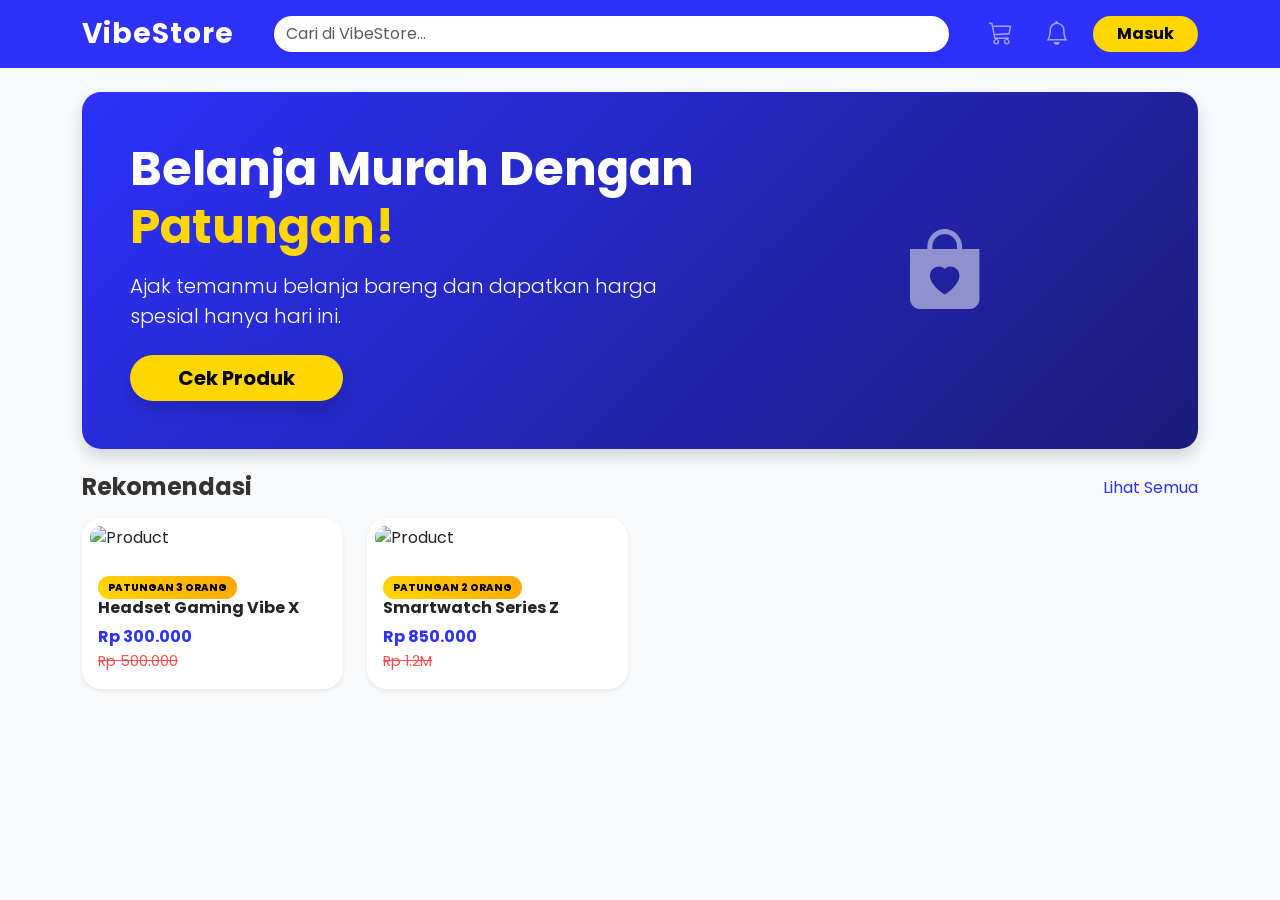
==== index.html @ af8cf48f "Initial commit - Website VibeStore Lengkap" ====
<!DOCTYPE html>
<html lang="id">
<head>
    <meta charset="UTF-8">
    <meta name="viewport" content="width=device-width, initial-scale=1.0">
    <title>VibeStore - Belanja & Patungan</title>
    <link href="https://cdn.jsdelivr.net/npm/bootstrap@5.3.0/dist/css/bootstrap.min.css" rel="stylesheet">
    <link href="https://fonts.googleapis.com/css2?family=Poppins:wght@300;400;600;700&display=swap" rel="stylesheet">
    <link rel="stylesheet" href="https://cdn.jsdelivr.net/npm/bootstrap-icons@1.10.5/font/bootstrap-icons.css">
    <link rel="stylesheet" href="assets/css/style.css">
</head>
<body>

    <nav class="navbar navbar-expand-lg navbar-dark bg-vibe sticky-top py-2">
        <div class="container">
            <a class="navbar-brand fw-bold fs-3" href="index.html">VibeStore</a>
            
            <div class="d-flex flex-grow-1 mx-2 mx-lg-4">
                <input class="form-control rounded-pill border-0 shadow-sm" type="search" placeholder="Cari di VibeStore...">
            </div>

            <div class="navbar-nav d-none d-lg-flex flex-row align-items-center">
                <a class="nav-link px-3" href="#"><i class="bi bi-cart3 fs-4"></i></a>
                <a class="nav-link px-3" href="#"><i class="bi bi-bell fs-4"></i></a>
                <a class="btn btn-gold ms-2 px-4 rounded-pill" href="auth.html">Masuk</a>
            </div>
        </div>
    </nav>

    <div class="container my-3 my-lg-4">
        <div class="hero-card p-4 p-lg-5 text-white rounded-4 shadow">
            <div class="row align-items-center">
                <div class="col-lg-7 text-center text-lg-start">
                    <h1 class="display-5 fw-bold mb-3">Belanja Murah Dengan <span class="text-gold">Patungan!</span></h1>
                    <p class="lead mb-4">Ajak temanmu belanja bareng dan dapatkan harga spesial hanya hari ini.</p>
                    <button class="btn btn-gold btn-lg px-5 shadow rounded-pill" onclick="startExplore()">Cek Produk</button>
                </div>
                <div class="col-lg-5 d-none d-lg-block text-center">
                    <i class="bi bi-bag-heart-fill display-1 opacity-50"></i>
                </div>
            </div>
        </div>
    </div>

    <div class="container mb-5 pb-5">
        <div class="d-flex justify-content-between align-items-center mb-3">
            <h4 class="fw-bold mb-0">Rekomendasi</h4>
            <a href="#" class="text-vibe text-decoration-none fw-600">Lihat Semua</a>
        </div>

        <div class="row g-2 g-lg-4" id="productGrid">
            <div class="col-6 col-lg-3">
                <div class="card card-product shadow-sm h-100 border-0">
                    <a href="product-detail.html" class="text-decoration-none text-dark">
                        <img src="https://images.unsplash.com/photo-1505740420928-5e560c06d30e?w=400" class="card-img-top p-2 rounded-4" alt="Product">
                        <div class="card-body p-2 p-lg-3">
                            <span class="badge-group-buy mb-2">PATUNGAN 3 ORANG</span>
                            <h6 class="card-title fw-bold text-truncate">Headset Gaming Vibe X</h6>
                            <p class="text-vibe fw-bold mb-0">Rp 300.000</p>
                            <small class="text-muted"><del>Rp 500.000</del></small>
                        </div>
                    </a>
                </div>
            </div>
            <div class="col-6 col-lg-3">
                <div class="card card-product shadow-sm h-100 border-0">
                    <a href="product-detail.html" class="text-decoration-none text-dark">
                        <img src="https://images.unsplash.com/photo-1523275335684-37898b6baf30?w=400" class="card-img-top p-2 rounded-4" alt="Product">
                        <div class="card-body p-2 p-lg-3">
                            <span class="badge-group-buy mb-2">PATUNGAN 2 ORANG</span>
                            <h6 class="card-title fw-bold text-truncate">Smartwatch Series Z</h6>
                            <p class="text-vibe fw-bold mb-0">Rp 850.000</p>
                            <small class="text-muted"><del>Rp 1.2M</del></small>
                        </div>
                    </a>
                </div>
            </div>
        </div>
    </div>

    <nav class="mobile-nav fixed-bottom bg-white border-top d-lg-none shadow-lg">
        <div class="d-flex justify-content-around text-center py-2">
            <div class="nav-item active">
                <i class="bi bi-house-door fs-4"></i>
                <div class="small-text">Home</div>
            </div>
            <div class="nav-item">
                <i class="bi bi-megaphone fs-4"></i>
                <div class="small-text">Feed</div>
            </div>
            <div class="nav-item">
                <div class="circle-center" onclick="window.location.href='index.html'">
                    <i class="bi bi-plus-lg"></i>
                </div>
            </div>
            <div class="nav-item">
                <i class="bi bi-bell fs-4"></i>
                <div class="small-text">Notif</div>
            </div>
            <div class="nav-item text-secondary" onclick="window.location.href='auth.html'">
                <i class="bi bi-person fs-4"></i>
                <div class="small-text">Akun</div>
            </div>
        </div>
    </nav>

    <script src="https://cdn.jsdelivr.net/npm/bootstrap@5.3.0/dist/js/bootstrap.bundle.min.js"></script>
    <script src="assets/js/script.js"></script>
</body>
</html>
---- assets/css/style.css ----
/* =========================================
   1. GLOBAL VARIABLES & RESET
   ========================================= */
:root {
    --primary-vibe: #2D31FA;
    --secondary-vibe: #5357ff;
    --gold-vibe: #FFD700;
    --dark-vibe: #1a1c7a;
    --light-gray: #f8f9fa;
}

body {
    font-family: 'Poppins', sans-serif;
    background-color: var(--light-gray);
    color: #333;
    margin: 0;
    padding: 0;
}

/* =========================================
   2. NAVBAR & NAVIGATION
   ========================================= */
.bg-vibe {
    background-color: var(--primary-vibe) !important;
}

.navbar-brand {
    letter-spacing: 1px;
}

/* Navigasi Bawah (Mobile) */
.mobile-nav {
    z-index: 1050;
    height: 70px;
}

.mobile-nav .nav-item {
    color: #666;
    flex: 1;
    cursor: pointer;
    text-decoration: none;
    display: flex;
    flex-direction: column;
    align-items: center;
    justify-content: center;
}

.mobile-nav .active {
    color: var(--primary-vibe);
}

.circle-center {
    background-color: var(--primary-vibe);
    width: 50px;
    height: 50px;
    border-radius: 50%;
    display: flex;
    align-items: center;
    justify-content: center;
    margin-top: -30px;
    border: 4px solid white;
    box-shadow: 0 4px 10px rgba(0,0,0,0.2);
    color: white;
}

/* =========================================
   3. COMPONENTS (Reusable)
   ========================================= */
.btn-vibe {
    background-color: var(--primary-vibe);
    color: white;
    border: none;
    border-radius: 10px;
    transition: 0.3s;
}

.btn-vibe:hover {
    background-color: var(--dark-vibe);
    color: white;
}

.btn-gold {
    background-color: var(--gold-vibe);
    color: #000;
    font-weight: 700;
    border: none;
    border-radius: 12px;
}

.card-product {
    border: none;
    border-radius: 20px;
    transition: all 0.3s ease;
    overflow: hidden;
}

.text-vibe { color: var(--primary-vibe); }
.text-gold { color: var(--gold-vibe); }
.rounded-4 { border-radius: 1.2rem !important; }
.small-text { font-size: 10px; font-weight: 600; }

/* =========================================
   4. RESPONSIVE LOGIC (HP vs PC)
   ========================================= */

/* Tampilan Khusus Mobile (HP) */
@media (max-width: 768px) {
    body { padding-bottom: 80px; } /* Agar konten tidak tertutup menu bawah */
    .hero-card h1 { font-size: 1.8rem; }
}

/* Tampilan Khusus Desktop (PC) */
@media (min-width: 992px) {
    .card-product:hover {
        transform: translateY(-8px);
        box-shadow: 0 10px 20px rgba(0,0,0,0.1) !important;
    }
}

/* =========================================
   5. PAGE SPECIFIC (Index, Account, Nego)
   ========================================= */
.hero-card {
    background: linear-gradient(135deg, var(--primary-vibe) 0%, var(--dark-vibe) 100%);
    border: none;
}

.badge-group-buy {
    background: linear-gradient(45deg, var(--gold-vibe), #FFA500);
    font-size: 10px;
    padding: 4px 10px;
    border-radius: 50px;
    color: #000;
    font-weight: 800;
}

.nav-pills .nav-link.active {
    background-color: var(--primary-vibe) !important;
    color: white !important;
}

.border-vibe { border: 2px dashed var(--primary-vibe) !important; }
del { color: #ff4d4d; font-size: 0.9rem; }

/* =========================================
   6. AUTH PAGE (Login & Register)
   ========================================= */
body.auth-bg {
    background: linear-gradient(135deg, var(--primary-vibe) 0%, var(--dark-vibe) 100%);
    min-height: 100vh;
}

.form-control:focus, .form-select:focus {
    border-color: var(--primary-vibe);
    box-shadow: 0 0 0 0.25rem rgba(45, 49, 250, 0.1);
}

.card.auth-card {
    border-radius: 25px !important;
    animation: fadeInUp 0.8s ease-out;
}

@keyframes fadeInUp {
    from { opacity: 0; transform: translateY(20px); }
    to { opacity: 1; transform: translateY(0); }
}
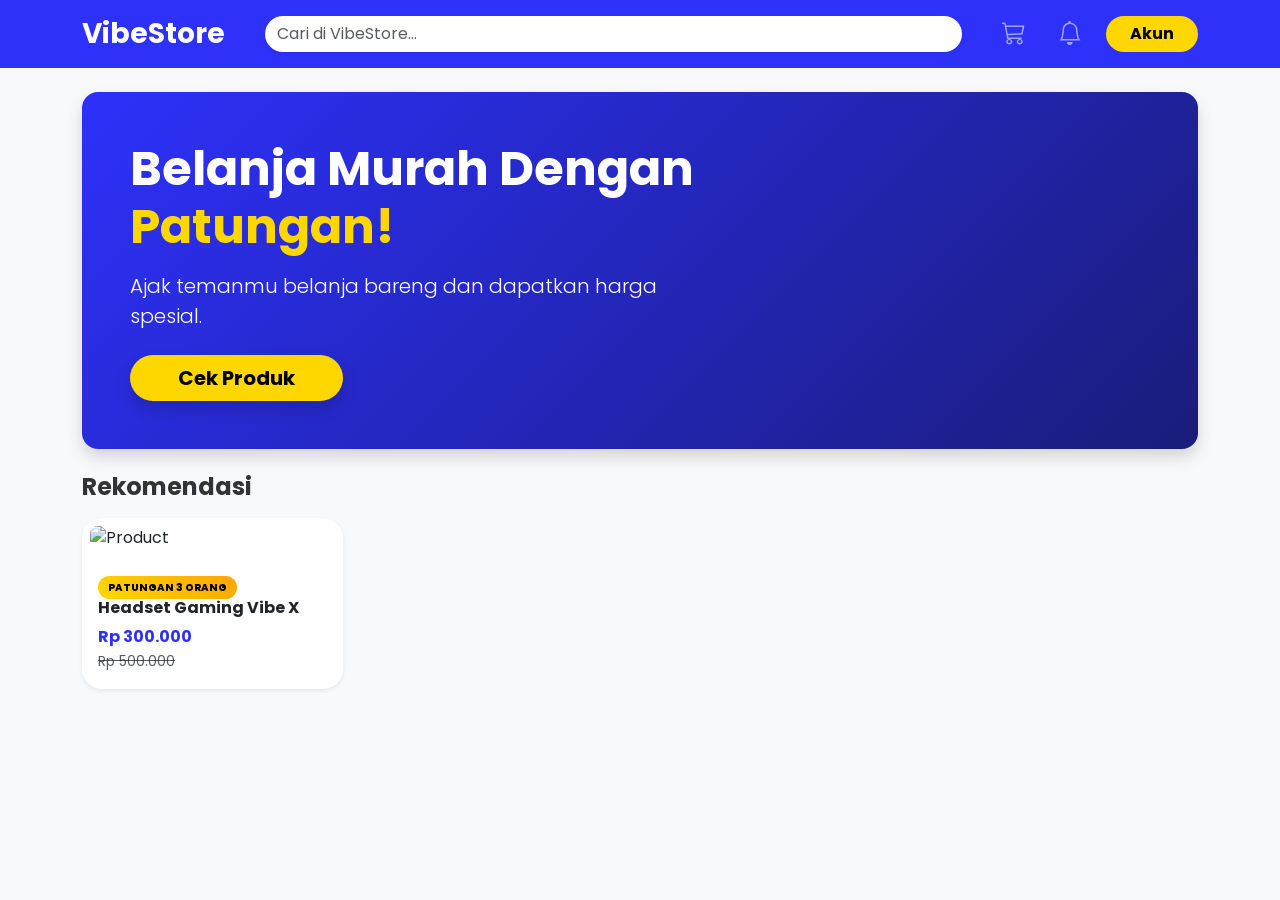
==== commit ab6145b9: "Menambah fitur baru" ====
--- a/index.html
+++ b/index.html
@@ -14,15 +14,13 @@
     <nav class="navbar navbar-expand-lg navbar-dark bg-vibe sticky-top py-2">
         <div class="container">
             <a class="navbar-brand fw-bold fs-3" href="index.html">VibeStore</a>
-            
             <div class="d-flex flex-grow-1 mx-2 mx-lg-4">
                 <input class="form-control rounded-pill border-0 shadow-sm" type="search" placeholder="Cari di VibeStore...">
             </div>
-
             <div class="navbar-nav d-none d-lg-flex flex-row align-items-center">
                 <a class="nav-link px-3" href="#"><i class="bi bi-cart3 fs-4"></i></a>
                 <a class="nav-link px-3" href="#"><i class="bi bi-bell fs-4"></i></a>
-                <a class="btn btn-gold ms-2 px-4 rounded-pill" href="auth.html">Masuk</a>
+                <a class="btn btn-gold ms-2 px-4 rounded-pill" href="javascript:void(0)" onclick="goToAccount()">Akun</a>
             </div>
         </div>
     </nav>
@@ -31,23 +29,16 @@
         <div class="hero-card p-4 p-lg-5 text-white rounded-4 shadow">
             <div class="row align-items-center">
                 <div class="col-lg-7 text-center text-lg-start">
-                    <h1 class="display-5 fw-bold mb-3">Belanja Murah Dengan <span class="text-gold">Patungan!</span></h1>
-                    <p class="lead mb-4">Ajak temanmu belanja bareng dan dapatkan harga spesial hanya hari ini.</p>
+                    <h1 class="display-5 fw-bold mb-3 text-white">Belanja Murah Dengan <span class="text-gold">Patungan!</span></h1>
+                    <p class="lead mb-4 text-white">Ajak temanmu belanja bareng dan dapatkan harga spesial.</p>
                     <button class="btn btn-gold btn-lg px-5 shadow rounded-pill" onclick="startExplore()">Cek Produk</button>
-                </div>
-                <div class="col-lg-5 d-none d-lg-block text-center">
-                    <i class="bi bi-bag-heart-fill display-1 opacity-50"></i>
                 </div>
             </div>
         </div>
     </div>
 
     <div class="container mb-5 pb-5">
-        <div class="d-flex justify-content-between align-items-center mb-3">
-            <h4 class="fw-bold mb-0">Rekomendasi</h4>
-            <a href="#" class="text-vibe text-decoration-none fw-600">Lihat Semua</a>
-        </div>
-
+        <h4 class="fw-bold mb-3">Rekomendasi</h4>
         <div class="row g-2 g-lg-4" id="productGrid">
             <div class="col-6 col-lg-3">
                 <div class="card card-product shadow-sm h-100 border-0">
@@ -62,42 +53,29 @@
                     </a>
                 </div>
             </div>
-            <div class="col-6 col-lg-3">
-                <div class="card card-product shadow-sm h-100 border-0">
-                    <a href="product-detail.html" class="text-decoration-none text-dark">
-                        <img src="https://images.unsplash.com/photo-1523275335684-37898b6baf30?w=400" class="card-img-top p-2 rounded-4" alt="Product">
-                        <div class="card-body p-2 p-lg-3">
-                            <span class="badge-group-buy mb-2">PATUNGAN 2 ORANG</span>
-                            <h6 class="card-title fw-bold text-truncate">Smartwatch Series Z</h6>
-                            <p class="text-vibe fw-bold mb-0">Rp 850.000</p>
-                            <small class="text-muted"><del>Rp 1.2M</del></small>
-                        </div>
-                    </a>
-                </div>
-            </div>
         </div>
     </div>
 
     <nav class="mobile-nav fixed-bottom bg-white border-top d-lg-none shadow-lg">
-        <div class="d-flex justify-content-around text-center py-2">
-            <div class="nav-item active">
-                <i class="bi bi-house-door fs-4"></i>
+        <div class="row g-0 text-center w-100">
+            <div class="col py-2" onclick="window.location.href='index.html'">
+                <i class="bi bi-house-door fs-4 text-vibe"></i>
                 <div class="small-text">Home</div>
             </div>
-            <div class="nav-item">
+            <div class="col py-2">
                 <i class="bi bi-megaphone fs-4"></i>
                 <div class="small-text">Feed</div>
             </div>
-            <div class="nav-item">
-                <div class="circle-center" onclick="window.location.href='index.html'">
-                    <i class="bi bi-plus-lg"></i>
+            <div class="col py-2">
+                <div class="circle-center mx-auto" onclick="window.location.href='index.html'">
+                    <i class="bi bi-plus-lg text-white"></i>
                 </div>
             </div>
-            <div class="nav-item">
+            <div class="col py-2">
                 <i class="bi bi-bell fs-4"></i>
                 <div class="small-text">Notif</div>
             </div>
-            <div class="nav-item text-secondary" onclick="window.location.href='auth.html'">
+            <div class="col py-2" onclick="goToAccount()" style="cursor: pointer;">
                 <i class="bi bi-person fs-4"></i>
                 <div class="small-text">Akun</div>
             </div>
--- a/assets/css/style.css
+++ b/assets/css/style.css
@@ -18,35 +18,43 @@
 }
 
 /* =========================================
-   2. NAVBAR & NAVIGATION
+   2. NAVBAR & MOBILE NAVIGATION (FIXED)
    ========================================= */
 .bg-vibe {
     background-color: var(--primary-vibe) !important;
 }
 
-.navbar-brand {
-    letter-spacing: 1px;
+/* Navigasi Bawah (Mobile) */
+.mobile-nav {
+    z-index: 9999 !important;
+    height: 70px;
+    background-color: white;
+    border-top: 1px solid #dee2e6;
+    pointer-events: auto !important;
 }
 
-/* Navigasi Bawah (Mobile) */
-.mobile-nav {
-    z-index: 1050;
-    height: 70px;
+/* Memperbaiki agar item sejajar dan tidak full screen satu tombol saja */
+.mobile-nav .row {
+    width: 100%;
+    margin: 0;
+    height: 100%;
+    align-items: center;
 }
 
-.mobile-nav .nav-item {
-    color: #666;
-    flex: 1;
+.mobile-nav .col {
+    padding: 5px 0;
     cursor: pointer;
-    text-decoration: none;
     display: flex;
     flex-direction: column;
     align-items: center;
     justify-content: center;
+    transition: 0.2s;
+    text-decoration: none;
+    color: #666;
 }
 
 .mobile-nav .active {
-    color: var(--primary-vibe);
+    color: var(--primary-vibe) !important;
 }
 
 .circle-center {
@@ -57,10 +65,10 @@
     display: flex;
     align-items: center;
     justify-content: center;
-    margin-top: -30px;
-    border: 4px solid white;
+    margin-top: -35px; /* Tombol melayang */
+    border: 5px solid white;
     box-shadow: 0 4px 10px rgba(0,0,0,0.2);
-    color: white;
+    color: white !important;
 }
 
 /* =========================================
@@ -72,11 +80,6 @@
     border: none;
     border-radius: 10px;
     transition: 0.3s;
-}
-
-.btn-vibe:hover {
-    background-color: var(--dark-vibe);
-    color: white;
 }
 
 .btn-gold {
@@ -92,24 +95,21 @@
     border-radius: 20px;
     transition: all 0.3s ease;
     overflow: hidden;
+    background: white;
 }
 
 .text-vibe { color: var(--primary-vibe); }
 .text-gold { color: var(--gold-vibe); }
-.rounded-4 { border-radius: 1.2rem !important; }
-.small-text { font-size: 10px; font-weight: 600; }
+.small-text { font-size: 10px; font-weight: 600; margin-top: 2px; }
 
 /* =========================================
-   4. RESPONSIVE LOGIC (HP vs PC)
+   4. RESPONSIVE LOGIC
    ========================================= */
-
-/* Tampilan Khusus Mobile (HP) */
 @media (max-width: 768px) {
-    body { padding-bottom: 80px; } /* Agar konten tidak tertutup menu bawah */
+    body { padding-bottom: 80px; } /* Ruang untuk menu bawah */
     .hero-card h1 { font-size: 1.8rem; }
 }
 
-/* Tampilan Khusus Desktop (PC) */
 @media (min-width: 992px) {
     .card-product:hover {
         transform: translateY(-8px);
@@ -118,7 +118,7 @@
 }
 
 /* =========================================
-   5. PAGE SPECIFIC (Index, Account, Nego)
+   5. PAGE SPECIFIC (Index, Nego, Auth)
    ========================================= */
 .hero-card {
     background: linear-gradient(135deg, var(--primary-vibe) 0%, var(--dark-vibe) 100%);
@@ -134,25 +134,9 @@
     font-weight: 800;
 }
 
-.nav-pills .nav-link.active {
-    background-color: var(--primary-vibe) !important;
-    color: white !important;
-}
-
-.border-vibe { border: 2px dashed var(--primary-vibe) !important; }
-del { color: #ff4d4d; font-size: 0.9rem; }
-
-/* =========================================
-   6. AUTH PAGE (Login & Register)
-   ========================================= */
 body.auth-bg {
     background: linear-gradient(135deg, var(--primary-vibe) 0%, var(--dark-vibe) 100%);
     min-height: 100vh;
-}
-
-.form-control:focus, .form-select:focus {
-    border-color: var(--primary-vibe);
-    box-shadow: 0 0 0 0.25rem rgba(45, 49, 250, 0.1);
 }
 
 .card.auth-card {
@@ -163,4 +147,10 @@
 @keyframes fadeInUp {
     from { opacity: 0; transform: translateY(20px); }
     to { opacity: 1; transform: translateY(0); }
+}
+
+/* Memperbaiki form input */
+.form-control:focus {
+    border-color: var(--primary-vibe);
+    box-shadow: 0 0 0 0.25rem rgba(45, 49, 250, 0.1);
 }
